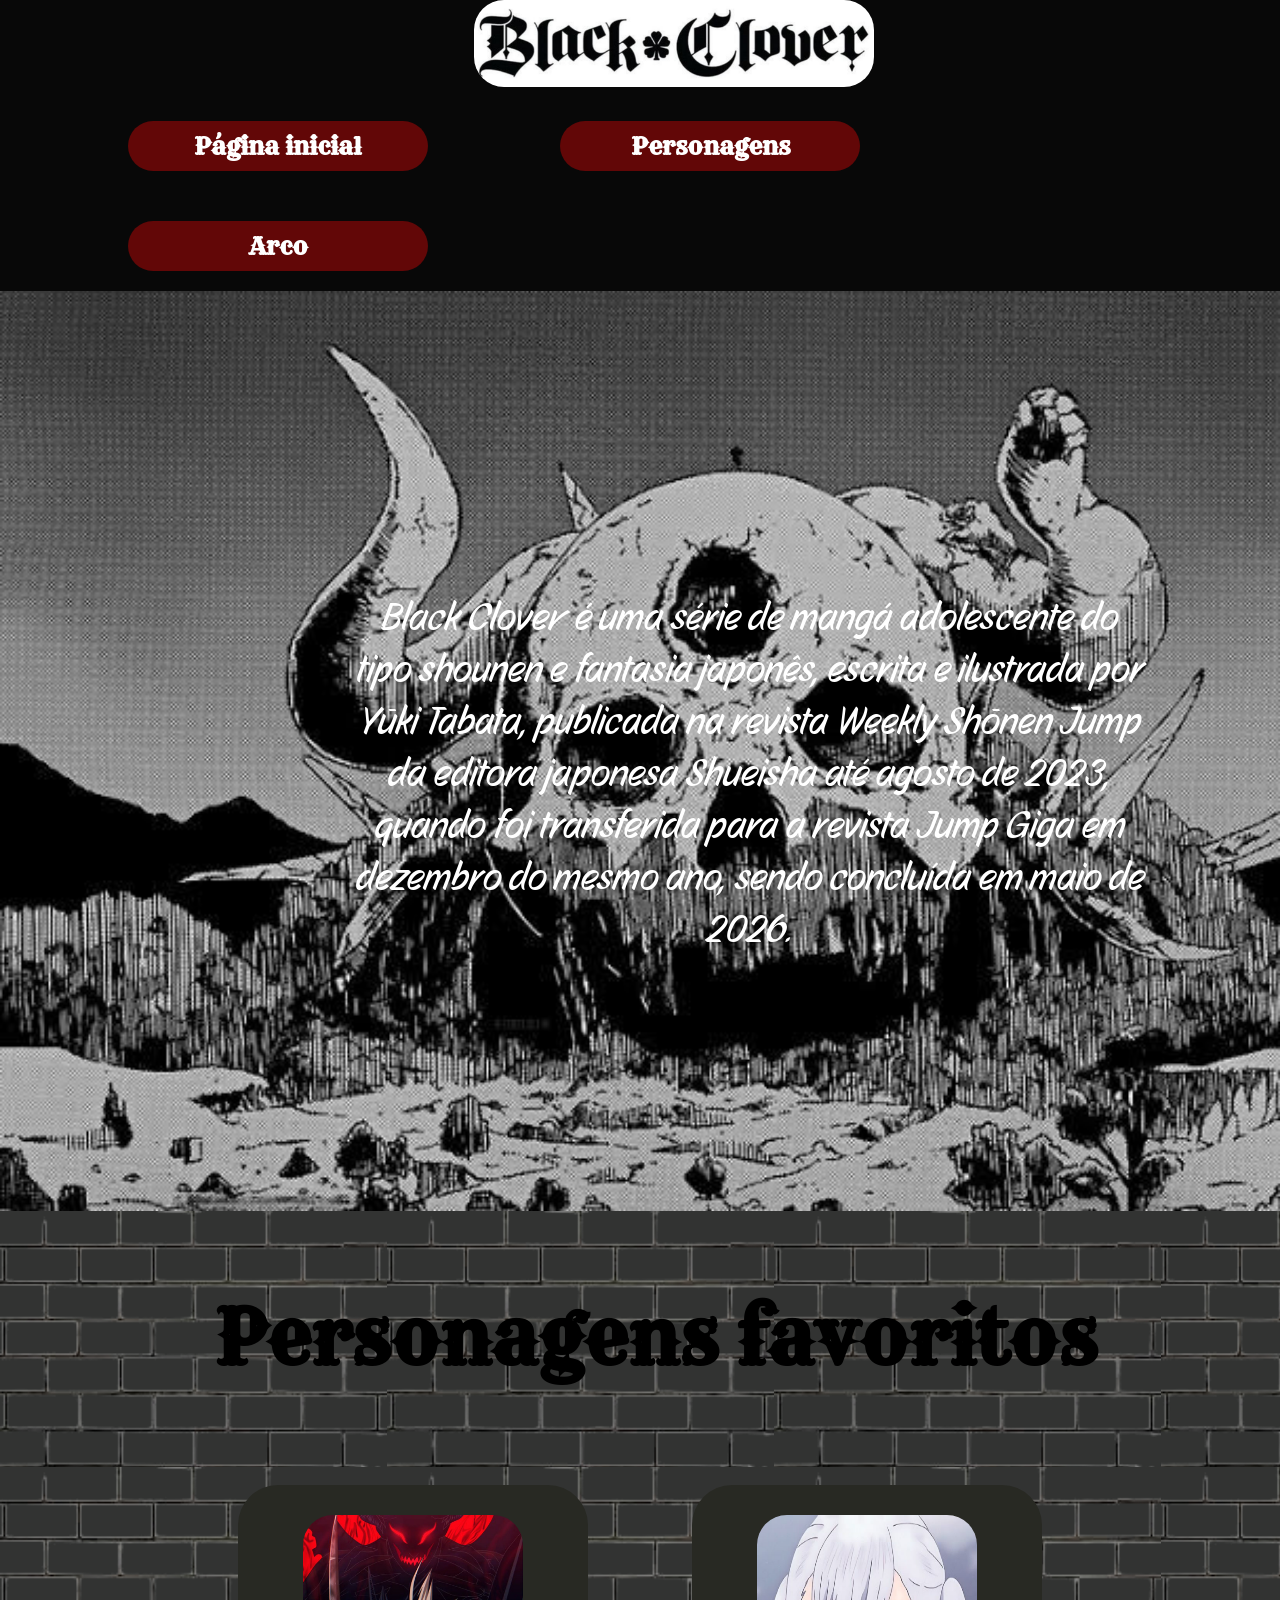
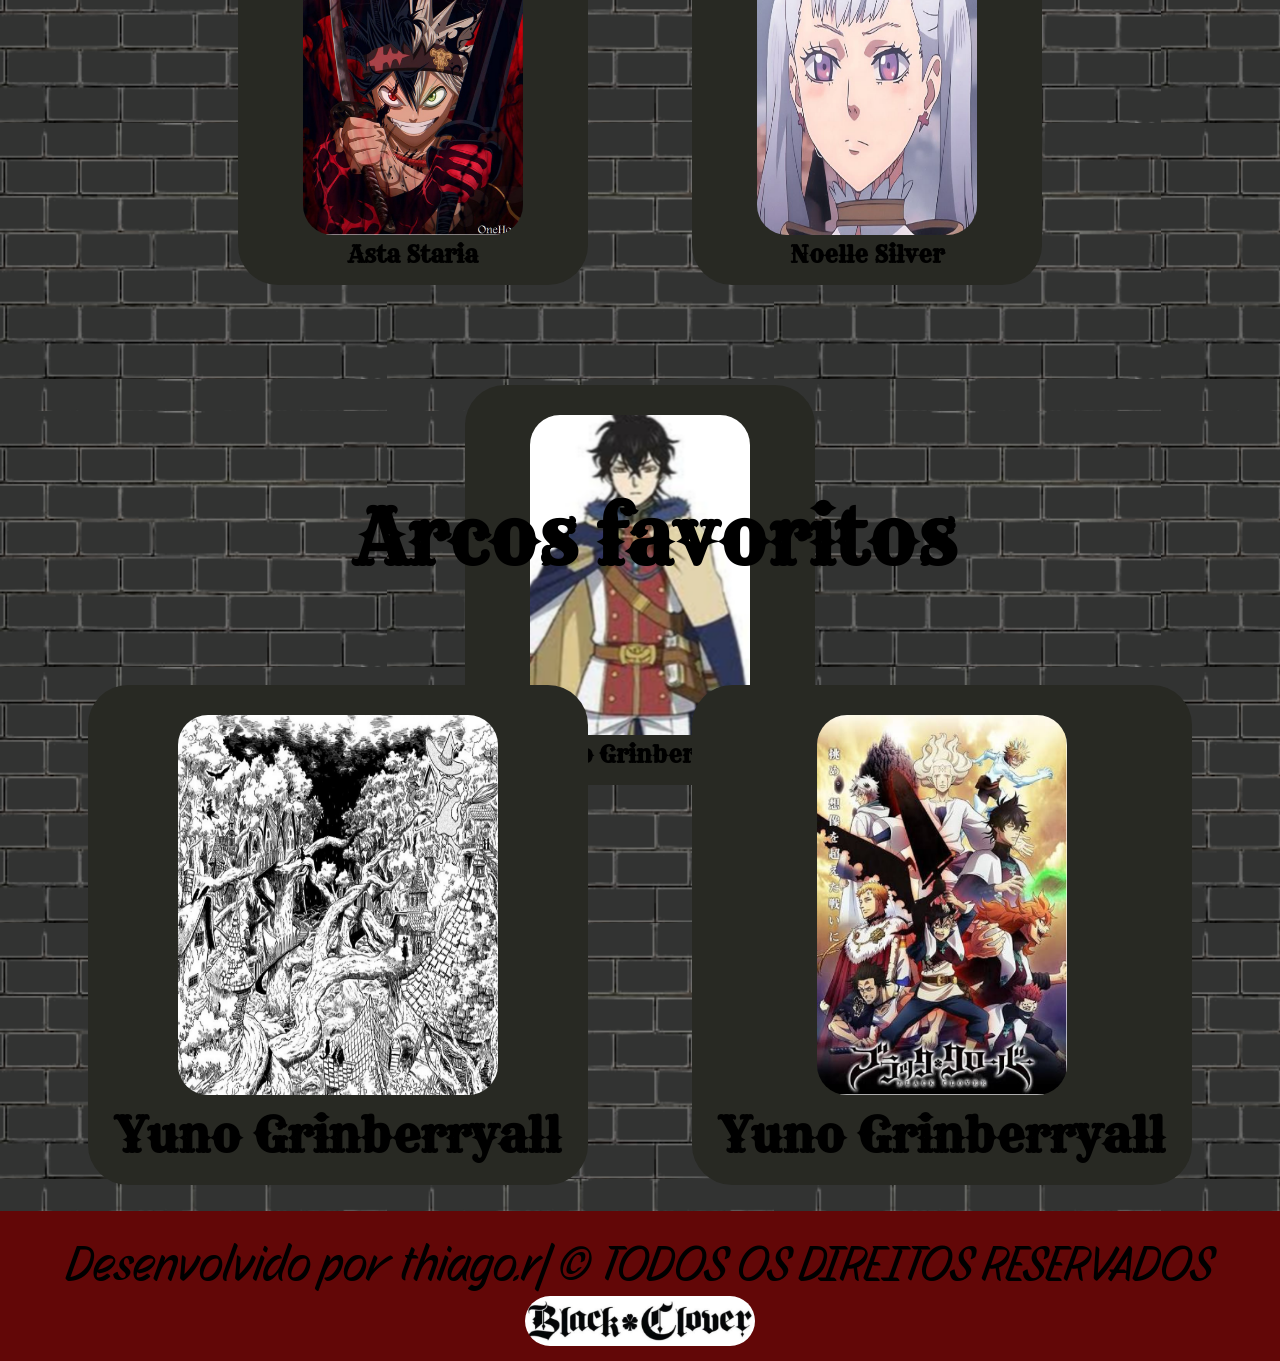
==== index.html @ ade2adec "página do Black Clover" ====
<!DOCTYPE html>
<html lang="pt-br">
<head>
    <meta charset="UTF-8">
    <meta name="viewport" content="width=device-width, initial-scale=1.0">
    <title>Black clover</title>
    <link rel="stylesheet" href="./style.css">
    <link rel="icon" type="image/png" href="./imagens/trevo.icon.ico">
    
</head>
<body>

    <!--cabeçalho da página-->
    <header>
        <img src="./imagens/logo.png" width="400px" id="logo">
<nav>
    <article><a href="index.html" style="color: white;"><h2>Página inicial</h2></a></article>

    <article><a href="" style="color: white;"><h2>Personagens</h2></a></article>

    <article><a href="" style="color: white;"><h2>Arco</h2></a></article>
</nav>
    </header>
<main>

    <!--seção do começo da página-->
    <section id="comeco">

        <div id="meio">
            <p>Black Clover é uma série de mangá adolescente do tipo shounen e fantasia japonês, escrita e ilustrada por Yūki Tabata, publicada na revista Weekly Shōnen Jump da editora japonesa Shueisha até agosto de 2023, quando foi transferida para a revista Jump Giga em dezembro do mesmo ano, sendo concluída em maio de 2026.</p>
        </div>
        
</section>

<section class="fundo"><!--seção dos personagens-->
    <div id="titulo"><h2>Personagens favoritos</h2></div>

    <div>
    <div class="placas">
        <img src="./imagens/asta.png" height="320px" width="220px">
  
        <a href="" style="color: rgb(0, 0, 0);"><h3>Asta Staria</h3></a>
        
    </div>

    <div class="placas">
        <img src="./imagens/noelle.png" height="320px" width="220px">
  
        <a href="" style="color: rgb(0, 0, 0);"><h3>Noelle Silver</h3></a>
        
    </div>

    <div class="placas">
        <img src="./imagens/yuno.png" height="320px" width="220px">
  
        <a href="" style="color: rgb(0, 0, 0);"><h3>Yuno Grinberryall</h3></a>
        
    </div>
</div>


</section>


<!--seção do arcos-->
<section class="fundo">
    <div id="titulo"><h2>Arcos favoritos</h2></div>
    <div>

        <div class="Arcos">
            <img src="./imagens/floresta da bruxas.png" height="380px" width="320px">
      
            <a href="" style="color: rgb(0, 0, 0);"><h3>Yuno Grinberryall</h3></a>
            
        </div>

        <div class="Arcos">
            <img src="./imagens/retorno.png" height="380px" width="250px">
      
            <a href="" style="color: rgb(0, 0, 0);"><h3>Yuno Grinberryall</h3></a>
            
        </div>

    </div>
   

</section>

<footer>

    <p>Desenvolvido por thiago.r| © TODOS OS DIREITOS RESERVADOS</p>
    <img src="./imagens/logo.png" height="50px" >

</footer>

</main>



</body>
</html>
---- style.css ----
@import url('https://fonts.googleapis.com/css2?family=Rye&display=swap');
/*fonte de títulos e subtitulos da página*/

@import url('https://fonts.googleapis.com/css2?family=Story+Script&display=swap');
/*resto da página*/


*{
    padding: 0%; /*define o espaço interno*/
    margin: 0%; /*define o espaço esterno*/
    box-sizing: border-box;
}

header{
    background-color: rgb(8, 8, 8); /*cor de trás*/

    font-family: "Rye", serif;
  font-weight: 400;
  font-style: normal;
  
}

#logo{
    border-radius: 30px; /*define o nivel da borda*/
    
    margin-left: 37%;
}

article{
    background-color: rgb(98, 7, 7);
    color: white;
    display: inline-block;/*permite que caixas fiquem na mesma linha*/
    text-align: center;

    width: 300px;
    height: 50px;

    padding-top: 10px;
    
    border-radius: 55px;

    margin-left: 10%;/*espaço externo entre outros elementos*/
    margin-top: 30px;
    margin-bottom: 20px;
}

/*seção do começo onde fica uma pequena descrição*/
#comeco{
    background-image: url(imagens/cranio.jpg);
    height: 920px;
    width: 100%;
    background-size: cover; /*dá o tamanho original da imagem*/
    background-repeat: no-repeat; /*faz a imagem na ficar repitida*/

   
}
/*texto da descrição que fica centro*/
#meio{
    color: rgb(255, 255, 255);
    text-align: center;
    font-size: 40px;
    display: inline-block;
    width: 800px;
    height: 500;

    
    margin-top: 300px;
    margin-left: 350px;
    margin-right: 200px;
    
}

/*fundo das seções*/
.fundo{
    background-color: rgb(50,51,50);
    width: 100%;
    height: 800px;

    background-image: url(./imagens/parede.png);

    font-family: "Rye", serif;
  font-weight: 400;
  font-style: normal;
}

#titulo{
    font-size: 50px;


    padding-top: 80px;
    padding-left: 30px;
}

/*caixas dos blocos de personagens*/
.placas{
    background-color: rgb(40, 41, 35);
    display: inline-block;
    width: 350px;/*defive a largura*/
    height: 400px;/*defive a altura*/
    text-align: center;/*centralizar o tento*/
    font-size: 20px;/*tamanho da letra*/
    
    padding-top: 30px;

    border-radius: 40px;
    
    margin-top: 100px;
    margin-left: 50px;
    margin-right: 50px;

}

div{
    text-align: center;
}

/*classe dos arcos*/
.Arcos{
    background-color: rgb(40, 41, 35);
    display: inline-block;
    width: 500px;
    height: 500px;
    text-align: center;
    font-size: 40px; /*tamanho da letra*/
    
    padding-top: 30px;

    border-radius: 40px;
    
    margin-top: 100px;
    margin-left: 50px;
    margin-right: 50px;

}

/*rodapé da página*/
footer{
height: 150px;
    background-color:rgb(98, 7, 7);
    text-align: center;
    font-size: 50px;
    padding-top: 20px;
    
}

img{
    border-radius: 30px;
}

a{
    text-decoration: none;/*tira o sublinhado da âncora*/
    
}

/*fonte do paragrafo*/
p{
    font-family: "Story Script", sans-serif;
  font-weight: 400;
  font-style: normal;
}
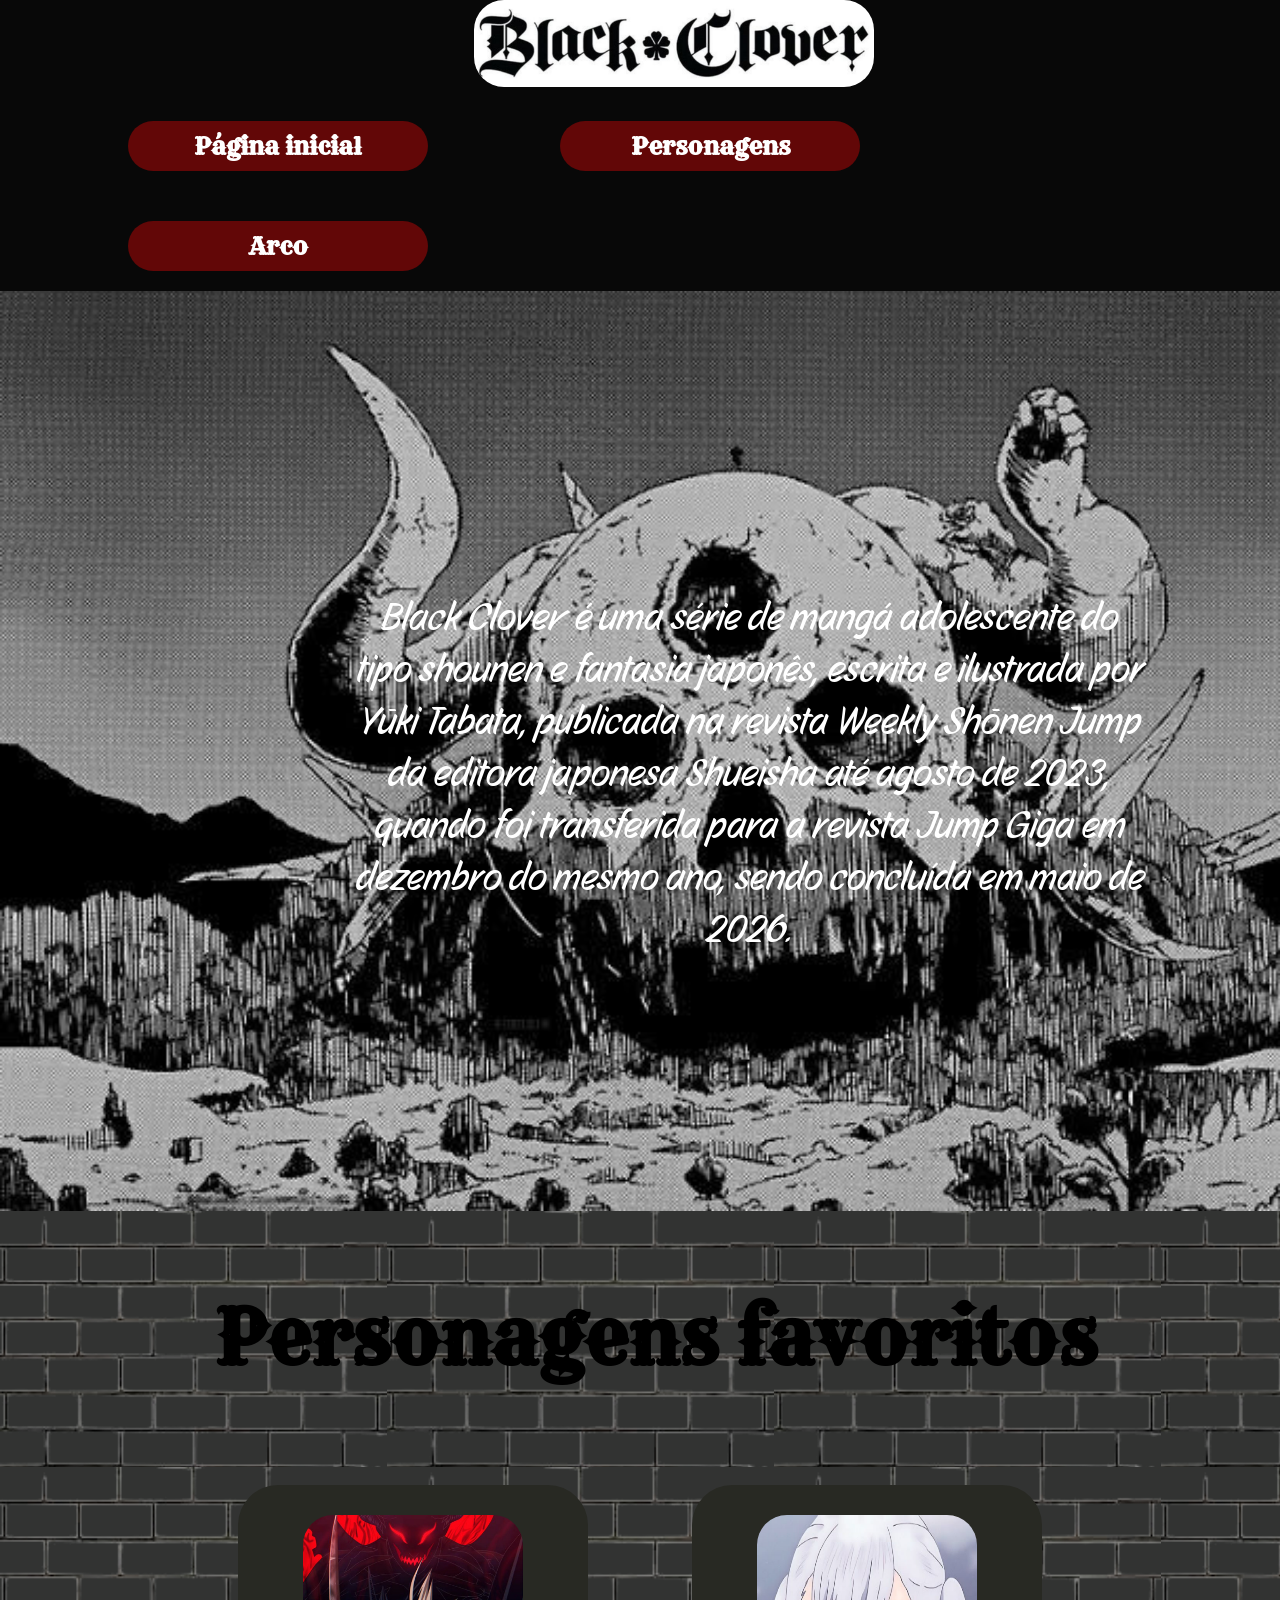
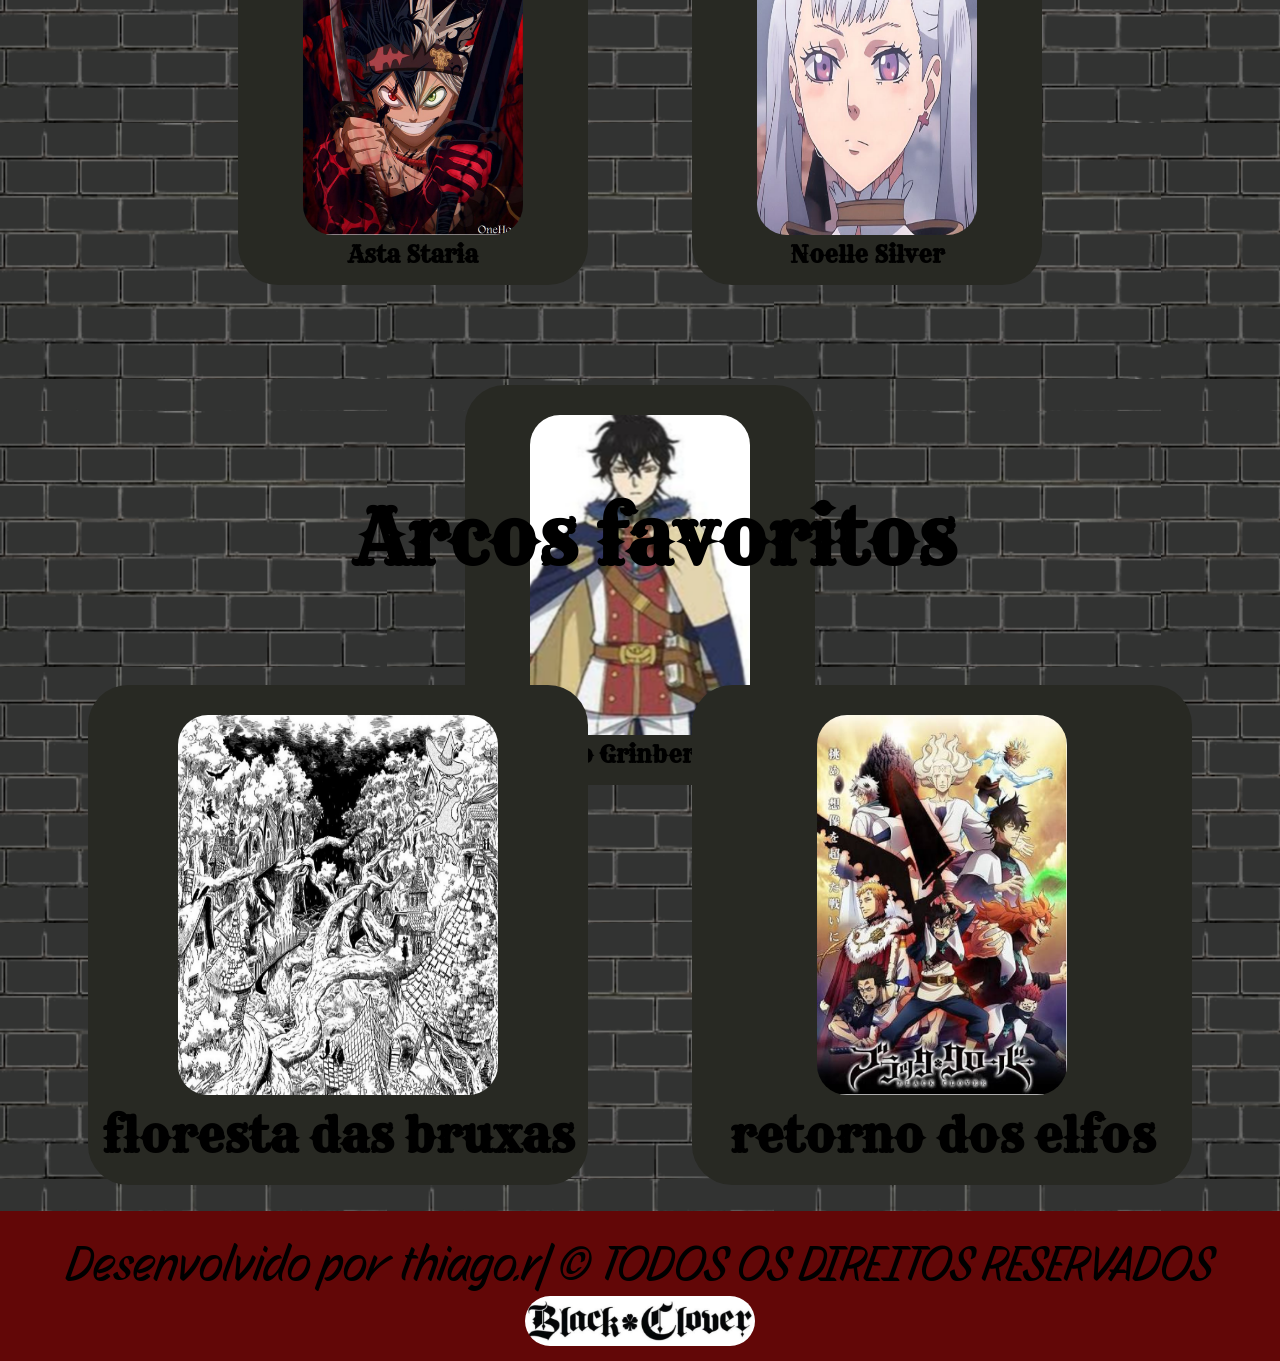
==== commit ef471a23: "site do black clover2" ====
--- a/index.html
+++ b/index.html
@@ -1,101 +1,127 @@
 <!DOCTYPE html>
 <html lang="pt-br">
+
 <head>
     <meta charset="UTF-8">
     <meta name="viewport" content="width=device-width, initial-scale=1.0">
     <title>Black clover</title>
     <link rel="stylesheet" href="./style.css">
     <link rel="icon" type="image/png" href="./imagens/trevo.icon.ico">
-    
+
 </head>
+
 <body>
 
     <!--cabeçalho da página-->
     <header>
         <img src="./imagens/logo.png" width="400px" id="logo">
-<nav>
-    <article><a href="index.html" style="color: white;"><h2>Página inicial</h2></a></article>
+        <nav>
+            <article><a href="./index.html" style="color: white;">
+                    <h2>Página inicial</h2>
+                </a></article>
 
-    <article><a href="" style="color: white;"><h2>Personagens</h2></a></article>
+            <article><a href="./personagens.html" style="color: white;">
+                    <h2>Personagens</h2>
+                </a></article>
 
-    <article><a href="" style="color: white;"><h2>Arco</h2></a></article>
-</nav>
+            <article><a href="" style="color: white;">
+                    <h2>Arco</h2>
+                </a></article>
+        </nav>
     </header>
-<main>
+    <main>
 
-    <!--seção do começo da página-->
-    <section id="comeco">
+        <!--seção do começo da página-->
+        <section id="comeco">
 
-        <div id="meio">
-            <p>Black Clover é uma série de mangá adolescente do tipo shounen e fantasia japonês, escrita e ilustrada por Yūki Tabata, publicada na revista Weekly Shōnen Jump da editora japonesa Shueisha até agosto de 2023, quando foi transferida para a revista Jump Giga em dezembro do mesmo ano, sendo concluída em maio de 2026.</p>
-        </div>
-        
-</section>
+            <div id="meio">
+                <p>Black Clover é uma série de mangá adolescente do tipo shounen e fantasia japonês, escrita e ilustrada
+                    por Yūki Tabata, publicada na revista Weekly Shōnen Jump da editora japonesa Shueisha até agosto de
+                    2023, quando foi transferida para a revista Jump Giga em dezembro do mesmo ano, sendo concluída em
+                    maio de 2026.</p>
+            </div>
 
-<section class="fundo"><!--seção dos personagens-->
-    <div id="titulo"><h2>Personagens favoritos</h2></div>
+        </section>
 
-    <div>
-    <div class="placas">
-        <img src="./imagens/asta.png" height="320px" width="220px">
-  
-        <a href="" style="color: rgb(0, 0, 0);"><h3>Asta Staria</h3></a>
-        
-    </div>
+        <section class="fundo"><!--seção dos personagens-->
+            <div id="titulo">
+                <h2>Personagens favoritos</h2>
+            </div>
 
-    <div class="placas">
-        <img src="./imagens/noelle.png" height="320px" width="220px">
-  
-        <a href="" style="color: rgb(0, 0, 0);"><h3>Noelle Silver</h3></a>
-        
-    </div>
+            <div>
+                <div class="placas">
+                    <img src="./imagens/asta.png" height="320px" width="220px">
 
-    <div class="placas">
-        <img src="./imagens/yuno.png" height="320px" width="220px">
-  
-        <a href="" style="color: rgb(0, 0, 0);"><h3>Yuno Grinberryall</h3></a>
-        
-    </div>
-</div>
+                    <a href="" style="color: rgb(0, 0, 0);">
+                        <h3>Asta Staria</h3>
+                    </a>
+
+                </div>
+
+                <div class="placas">
+                    <img src="./imagens/noelle.png" height="320px" width="220px">
+
+                    <a href="" style="color: rgb(0, 0, 0);">
+                        <h3>Noelle Silver</h3>
+                    </a>
+
+                </div>
+
+                <div class="placas">
+                    <img src="./imagens/yuno.png" height="320px" width="220px">
+
+                    <a href="" style="color: rgb(0, 0, 0);">
+                        <h3>Yuno Grinberryall</h3>
+                    </a>
+
+                </div>
+            </div>
 
 
-</section>
+        </section>
 
 
-<!--seção do arcos-->
-<section class="fundo">
-    <div id="titulo"><h2>Arcos favoritos</h2></div>
-    <div>
+        <!--seção do arcos-->
+        <section class="fundo">
+            <div id="titulo">
+                <h2>Arcos favoritos</h2>
+            </div>
+            <div>
 
-        <div class="Arcos">
-            <img src="./imagens/floresta da bruxas.png" height="380px" width="320px">
-      
-            <a href="" style="color: rgb(0, 0, 0);"><h3>Yuno Grinberryall</h3></a>
-            
-        </div>
+                <div class="Arcos">
+                    <img src="./imagens/floresta da bruxas.png" height="380px" width="320px">
 
-        <div class="Arcos">
-            <img src="./imagens/retorno.png" height="380px" width="250px">
-      
-            <a href="" style="color: rgb(0, 0, 0);"><h3>Yuno Grinberryall</h3></a>
-            
-        </div>
+                    <a href="" style="color: rgb(0, 0, 0);">
+                        <h3>floresta das bruxas</h3>
+                    </a>
 
-    </div>
-   
+                </div>
 
-</section>
+                <div class="Arcos">
+                    <img src="./imagens/retorno.png" height="380px" width="250px">
 
-<footer>
+                    <a href="" style="color: rgb(0, 0, 0);">
+                        <h3>retorno dos elfos</h3>
+                    </a>
 
-    <p>Desenvolvido por thiago.r| © TODOS OS DIREITOS RESERVADOS</p>
-    <img src="./imagens/logo.png" height="50px" >
+                </div>
 
-</footer>
+            </div>
 
-</main>
+
+        </section>
+
+        <footer>
+
+            <p>Desenvolvido por thiago.r| © TODOS OS DIREITOS RESERVADOS</p>
+            <img src="./imagens/logo.png" height="50px">
+
+        </footer>
+
+    </main>
 
 
 
 </body>
+
 </html>
--- a/style.css
+++ b/style.css
@@ -5,57 +5,67 @@
 /*resto da página*/
 
 
-*{
-    padding: 0%; /*define o espaço interno*/
-    margin: 0%; /*define o espaço esterno*/
+* {
+    padding: 0%;
+    /*define o espaço interno*/
+    margin: 0%;
+    /*define o espaço esterno*/
     box-sizing: border-box;
 }
 
-header{
-    background-color: rgb(8, 8, 8); /*cor de trás*/
+header {
+    background-color: rgb(8, 8, 8);
+    /*cor de trás*/
 
     font-family: "Rye", serif;
-  font-weight: 400;
-  font-style: normal;
-  
+    font-weight: 400;
+    font-style: normal;
+
 }
 
-#logo{
-    border-radius: 30px; /*define o nivel da borda*/
+#logo {
+    border-radius: 30px;
+    /*define o nivel da borda*/
+
+    margin-left: 37%;
     
-    margin-left: 37%;
 }
 
-article{
+article {
     background-color: rgb(98, 7, 7);
     color: white;
-    display: inline-block;/*permite que caixas fiquem na mesma linha*/
+    display: inline-block;
+    /*permite que caixas fiquem na mesma linha*/
     text-align: center;
 
     width: 300px;
     height: 50px;
 
     padding-top: 10px;
-    
+
     border-radius: 55px;
 
-    margin-left: 10%;/*espaço externo entre outros elementos*/
+    margin-left: 10%;
+    /*espaço externo entre outros elementos*/
     margin-top: 30px;
     margin-bottom: 20px;
 }
 
 /*seção do começo onde fica uma pequena descrição*/
-#comeco{
+#comeco {
     background-image: url(imagens/cranio.jpg);
     height: 920px;
     width: 100%;
-    background-size: cover; /*dá o tamanho original da imagem*/
-    background-repeat: no-repeat; /*faz a imagem na ficar repitida*/
+    background-size: cover;
+    /*dá o tamanho original da imagem*/
+    background-repeat: no-repeat;
+    /*faz a imagem na ficar repitida*/
 
-   
+
 }
+
 /*texto da descrição que fica centro*/
-#meio{
+#meio {
     color: rgb(255, 255, 255);
     text-align: center;
     font-size: 40px;
@@ -63,27 +73,27 @@
     width: 800px;
     height: 500;
 
-    
+
     margin-top: 300px;
     margin-left: 350px;
     margin-right: 200px;
-    
+
 }
 
 /*fundo das seções*/
-.fundo{
-    background-color: rgb(50,51,50);
+.fundo {
+    background-color: rgb(50, 51, 50);
     width: 100%;
     height: 800px;
 
     background-image: url(./imagens/parede.png);
 
     font-family: "Rye", serif;
-  font-weight: 400;
-  font-style: normal;
+    font-weight: 400;
+    font-style: normal;
 }
 
-#titulo{
+#titulo {
     font-size: 50px;
 
 
@@ -92,41 +102,46 @@
 }
 
 /*caixas dos blocos de personagens*/
-.placas{
+.placas {
     background-color: rgb(40, 41, 35);
     display: inline-block;
-    width: 350px;/*defive a largura*/
-    height: 400px;/*defive a altura*/
-    text-align: center;/*centralizar o tento*/
-    font-size: 20px;/*tamanho da letra*/
-    
+    width: 350px;
+    /*defive a largura*/
+    height: 400px;
+    /*defive a altura*/
+    text-align: center;
+    /*centralizar o tento*/
+    font-size: 20px;
+    /*tamanho da letra*/
+
     padding-top: 30px;
 
     border-radius: 40px;
-    
+
     margin-top: 100px;
     margin-left: 50px;
     margin-right: 50px;
 
 }
 
-div{
+div {
     text-align: center;
 }
 
 /*classe dos arcos*/
-.Arcos{
+.Arcos {
     background-color: rgb(40, 41, 35);
     display: inline-block;
     width: 500px;
     height: 500px;
     text-align: center;
-    font-size: 40px; /*tamanho da letra*/
-    
+    font-size: 40px;
+    /*tamanho da letra*/
+
     padding-top: 30px;
 
     border-radius: 40px;
-    
+
     margin-top: 100px;
     margin-left: 50px;
     margin-right: 50px;
@@ -134,27 +149,28 @@
 }
 
 /*rodapé da página*/
-footer{
-height: 150px;
-    background-color:rgb(98, 7, 7);
+footer {
+    height: 150px;
+    background-color: rgb(98, 7, 7);
     text-align: center;
     font-size: 50px;
     padding-top: 20px;
-    
+
 }
 
-img{
+img {
     border-radius: 30px;
 }
 
-a{
-    text-decoration: none;/*tira o sublinhado da âncora*/
-    
+a {
+    text-decoration: none;
+    /*tira o sublinhado da âncora*/
+
 }
 
 /*fonte do paragrafo*/
-p{
+p {
     font-family: "Story Script", sans-serif;
-  font-weight: 400;
-  font-style: normal;
+    font-weight: 400;
+    font-style: normal;
 }
